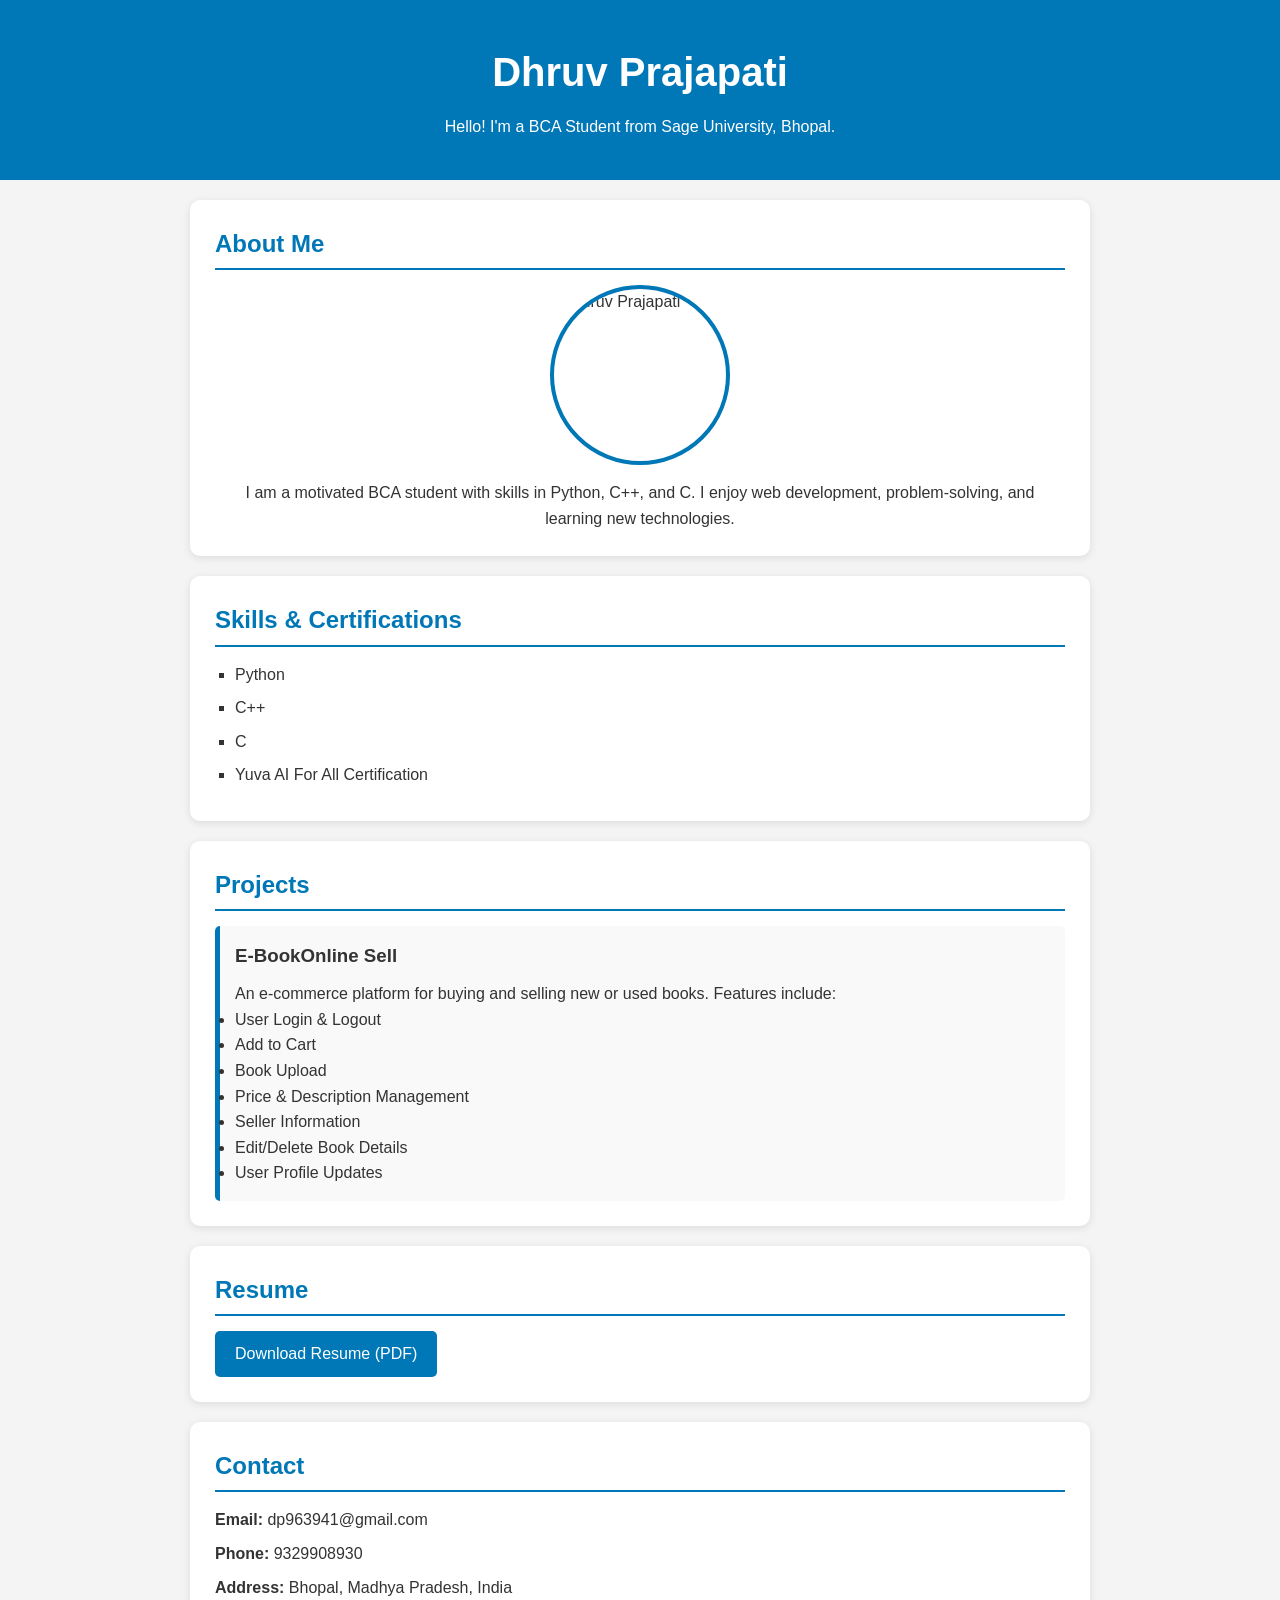
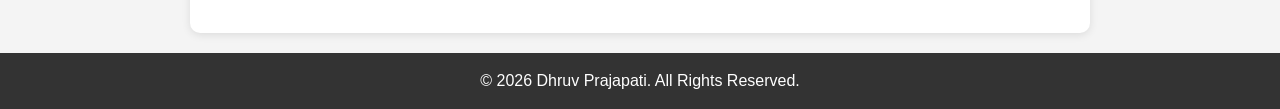
==== index.html @ c6f30398 "Rename ddpp.html to index.html" ====
<!DOCTYPE html>
<html lang="en">
<head>
    <meta charset="UTF-8">
    <meta name="viewport" content="width=device-width, initial-scale=1.0">
    <title>Dhruv Prajapati Portfolio</title>
    <link rel="stylesheet" href="css3.css">
</head>
<body>

    <header>
        <h1>Dhruv Prajapati</h1>
        <p>Hello! I'm a BCA Student from Sage University, Bhopal.</p>
    </header>

    <main>

        <section id="about">
            <h2>About Me</h2>
            <img src="c:\Users\hp\Documents\dkp.jpeg" alt="Dhruv Prajapati">
            <p>
                I am a motivated BCA student with skills in Python, C++, and C.
                I enjoy web development, problem-solving, and learning new technologies.
            </p>
        </section>

        <section id="skills">
            <h2>Skills & Certifications</h2>
            <ul>
                <li>Python</li>
                <li>C++</li>
                <li>C</li>
                <li>Yuva AI For All Certification</li>
            </ul>
        </section>

        <section id="projects">
            <h2>Projects</h2>

            <div class="project-card">
                <h3>E-BookOnline Sell</h3>
                <p>
                    An e-commerce platform for buying and selling new or used books.
                    Features include:
                </p>
                <ul>
                    <li>User Login & Logout</li>
                    <li>Add to Cart</li>
                    <li>Book Upload</li>
                    <li>Price & Description Management</li>
                    <li>Seller Information</li>
                    <li>Edit/Delete Book Details</li>
                    <li>User Profile Updates</li>
                </ul>
            </div>

        </section>

        <section id="resume">
            <h2>Resume</h2>
            <a href="Dhruv_Prajapati_Resume.pdf" download>
                Download Resume (PDF)
            </a>
        </section>

        <section id="contact">
            <h2>Contact</h2>
            <p><strong>Email:</strong> dp963941@gmail.com</p>
            <p><strong>Phone:</strong> 9329908930</p>
            <p><strong>Address:</strong> Bhopal, Madhya Pradesh, India</p>
        </section>

    </main>

    <footer>
        <p>&copy; 2026 Dhruv Prajapati. All Rights Reserved.</p>
    </footer>

</body>
</html>
---- css3.css ----
/* Reset */
* {
    margin: 0;
    padding: 0;
    box-sizing: border-box;
}

/* Body */
body {
    font-family: Arial, sans-serif;
    line-height: 1.6;
    background-color: #f4f4f4;
    color: #333;
}

/* Header */
header {
    background: #0077b6;
    color: white;
    text-align: center;
    padding: 40px 20px;
}

header h1 {
    margin-bottom: 10px;
    font-size: 2.5rem;
}

/* Sections */
section {
    max-width: 900px;
    margin: 20px auto;
    background: white;
    padding: 25px;
    border-radius: 10px;
    box-shadow: 0 2px 8px rgba(0, 0, 0, 0.1);
}

section h2 {
    color: #0077b6;
    margin-bottom: 15px;
    border-bottom: 2px solid #0077b6;
    padding-bottom: 5px;
}

/* About Section */
#about img {
    width: 180px;
    height: 180px;
    object-fit: cover;
    border-radius: 50%;
    display: block;
    margin: 15px auto;
    border: 4px solid #0077b6;
}

#about p {
    text-align: center;
}

/* Skills */
#skills ul {
    list-style-type: square;
    padding-left: 20px;
}

#skills li {
    margin-bottom: 8px;
}

/* Projects */
.project-card {
    background: #f9f9f9;
    padding: 15px;
    border-left: 5px solid #0077b6;
    border-radius: 5px;
}

.project-card h3 {
    margin-bottom: 10px;
}

/* Resume */
#resume a {
    display: inline-block;
    text-decoration: none;
    background: #0077b6;
    color: white;
    padding: 10px 20px;
    border-radius: 5px;
    transition: 0.3s;
}

#resume a:hover {
    background: #023e8a;
}

/* Contact */
#contact p {
    margin-bottom: 8px;
}

/* Footer */
footer {
    text-align: center;
    background: #333;
    color: white;
    padding: 15px;
    margin-top: 20px;
}

/* Responsive */
@media (max-width: 768px) {
    header h1 {
        font-size: 2rem;
    }

    section {
        margin: 15px;
    }

    #about img {
        width: 140px;
        height: 140px;
    }
}
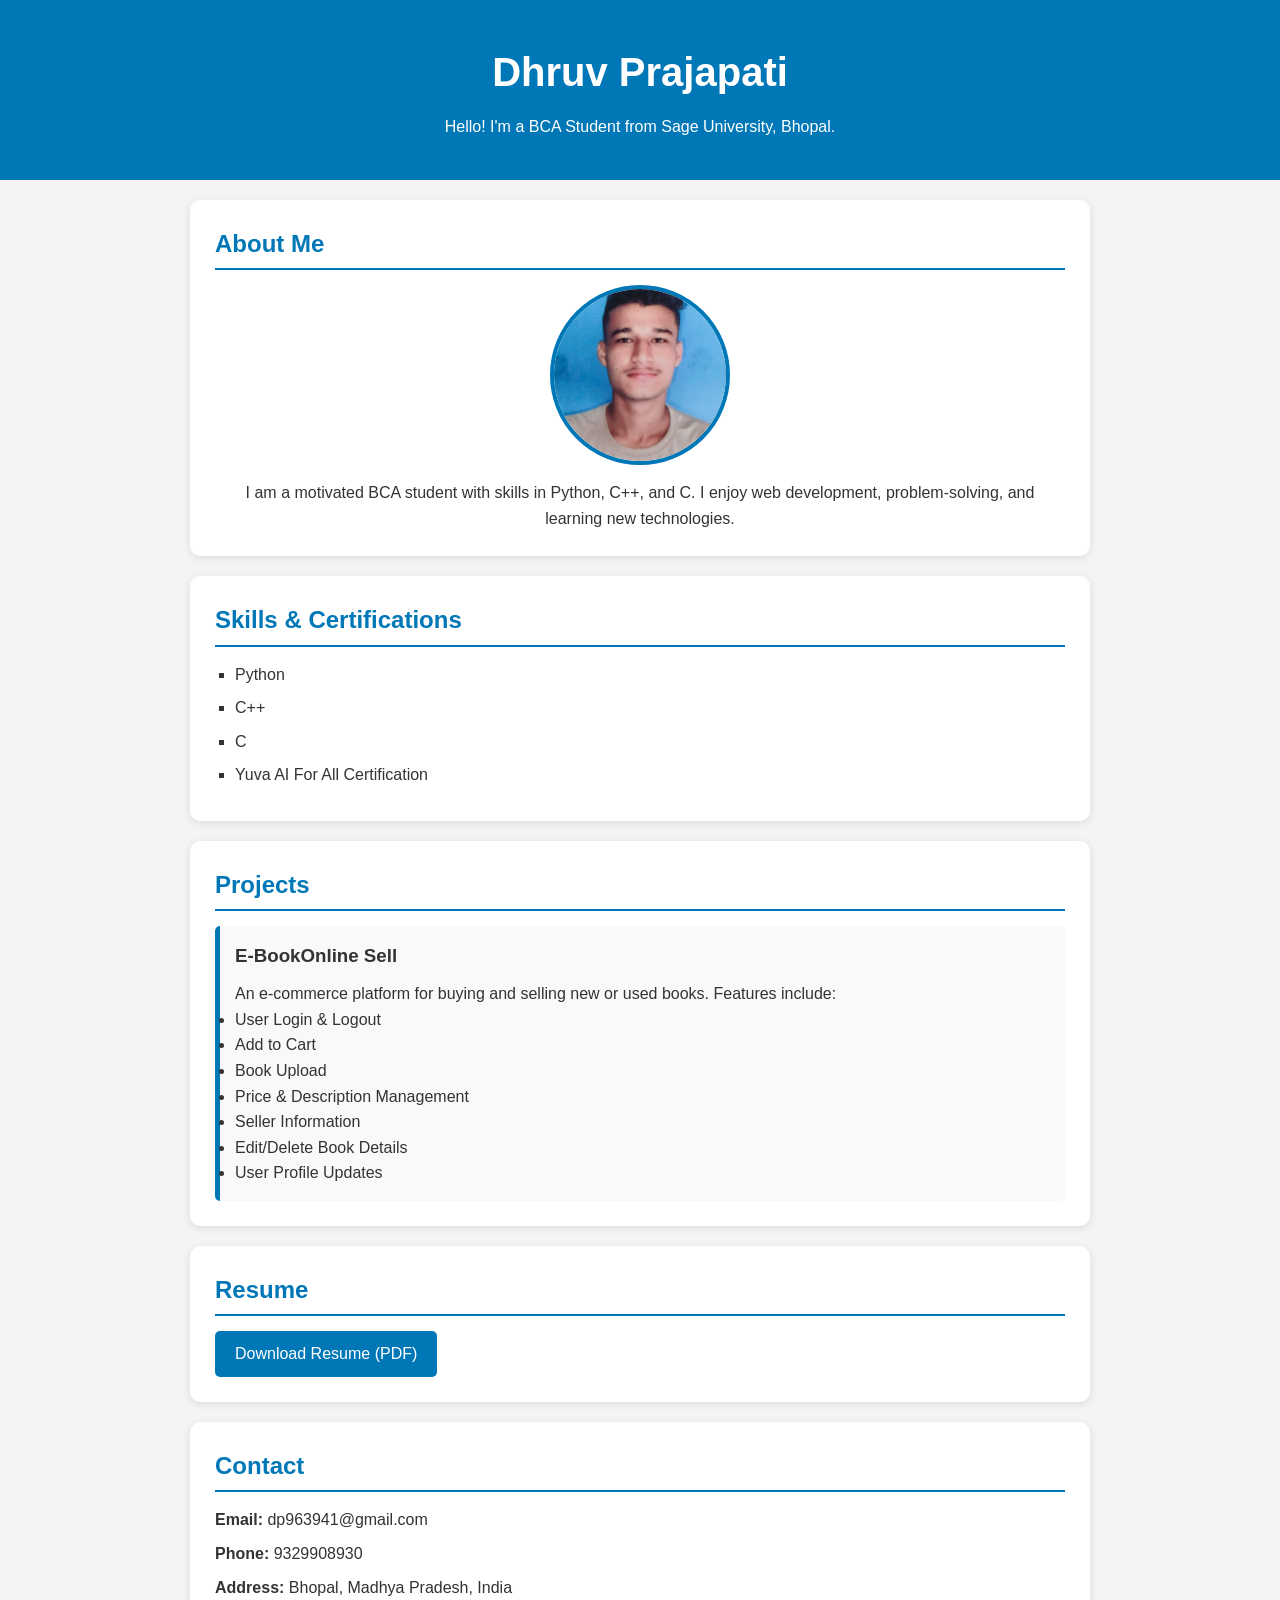
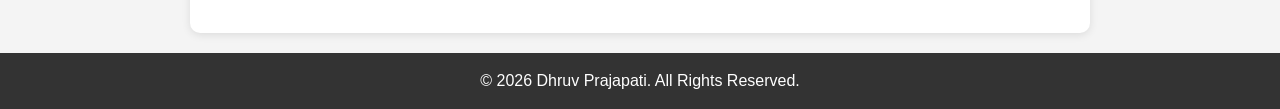
==== commit 00747731: "Update index.html" ====
--- a/index.html
+++ b/index.html
@@ -17,7 +17,7 @@
 
         <section id="about">
             <h2>About Me</h2>
-            <img src="c:\Users\hp\Documents\dkp.jpeg" alt="Dhruv Prajapati">
+            <img src="dkp.jpeg" alt="Dhruv Prajapati">
             <p>
                 I am a motivated BCA student with skills in Python, C++, and C.
                 I enjoy web development, problem-solving, and learning new technologies.
